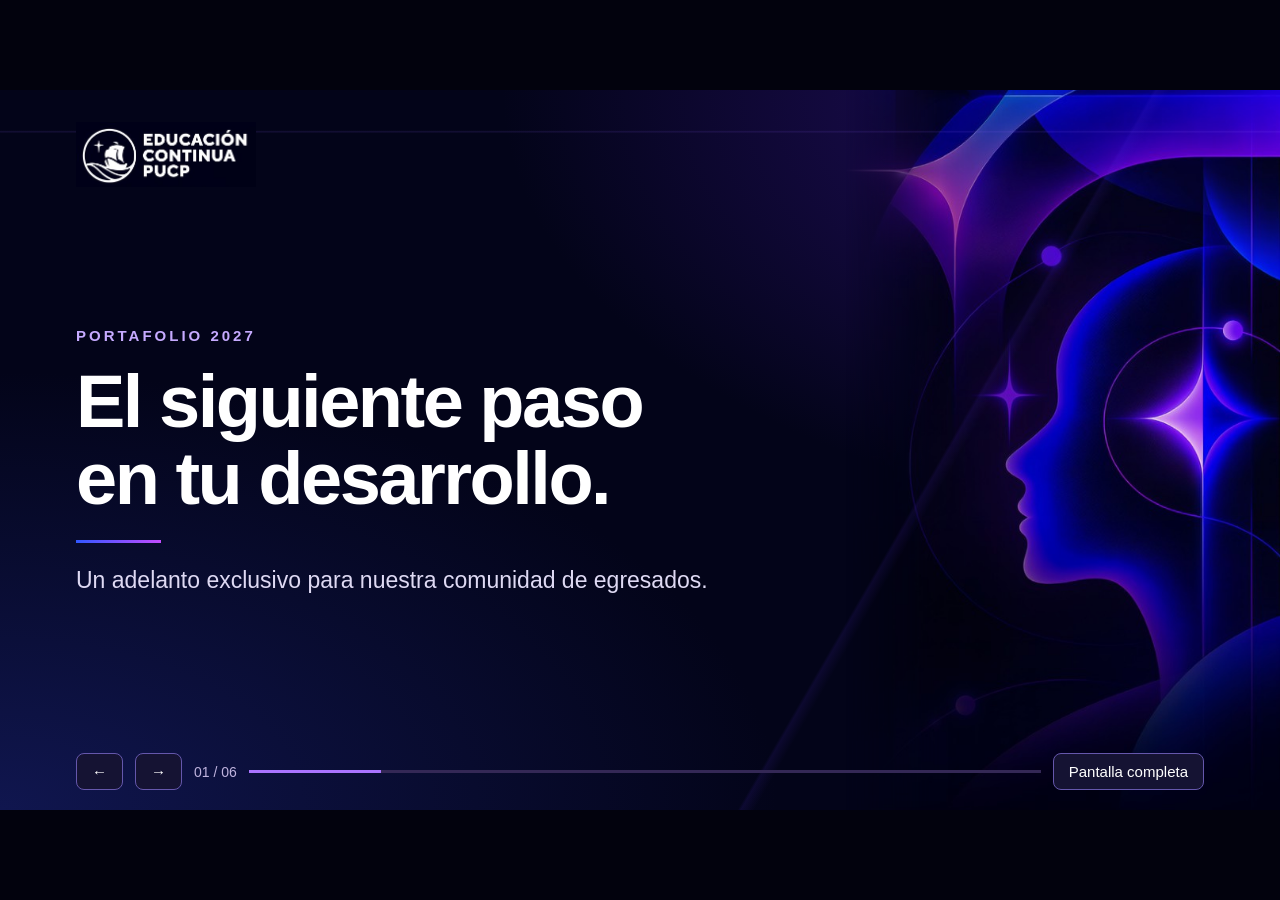
==== inteligencia-aumentada/index.html @ f50437e2 "Publicar presentación Portafolio 2027 para comunidad de Educación Continua" ====
<!doctype html><html lang="es"><meta charset="utf-8"><meta name="viewport" content="width=device-width,initial-scale=1"><title>Portafolio 2027 | Educación Continua PUCP</title><style>
*{box-sizing:border-box}body{margin:0;background:#02020d;color:white;font-family:'Century Gothic','Trebuchet MS',Arial,sans-serif;overflow:hidden}#stage{position:absolute;left:50%;top:50%;width:1280px;height:720px;transform-origin:center;overflow:hidden;background:#030419}section{position:absolute;inset:0;display:none;padding:105px 76px 74px;background:radial-gradient(ellipse at 100% 0%,#291070 0,transparent 43%),radial-gradient(ellipse at 0% 100%,#10164f 0,transparent 43%),#030419}section.active{display:flex;flex-direction:column;justify-content:center;animation:appear .5s ease both}section:after{content:'';position:absolute;inset:0;pointer-events:none;background:linear-gradient(120deg,transparent 68%,#6334ff19 68.2%,transparent 69%),linear-gradient(0deg,transparent 94%,#8d5dff22 94.2%,transparent 94.4%)}.logo{position:absolute;top:32px;left:76px;width:180px;z-index:5}.art{position:absolute;right:0;top:0;height:100%;width:34%;object-fit:cover;mask-image:linear-gradient(to right,transparent,#000 22%);opacity:.96}.front{position:relative;z-index:1;max-width:800px}.eyebrow{color:#c6aaff;letter-spacing:3px;font-weight:bold;font-size:15px;text-transform:uppercase}h1{font-size:74px;line-height:1.04;letter-spacing:-2.5px;margin:20px 0}h2{font-size:49px;line-height:1.08;letter-spacing:-1.4px;margin:14px 0 20px}p{font-size:23px;line-height:1.35;color:#ded9f3;margin:8px 0}.accent{color:#b9a1ff}.line{width:85px;height:3px;background:linear-gradient(90deg,#3157ff,#c34cff);margin:22px 0}.grid{display:grid;gap:15px}.three{grid-template-columns:repeat(3,1fr)}.six{grid-template-columns:repeat(3,1fr)}.four{grid-template-columns:repeat(4,1fr)}.tile{border:1px solid #7554da80;border-radius:17px;padding:20px;background:linear-gradient(135deg,#1e1751,#0b113580);min-height:132px}.tile b{display:block;font-size:23px;margin:8px 0}.tile p{font-size:18px;margin:0}.num{color:#bfa4ff;font-size:15px;letter-spacing:2px}.question{text-align:center;font-size:27px;margin-top:30px;color:white}.routes{width:100%;height:245px}.routepath{stroke-dasharray:9 7;animation:dash 12s linear infinite}.center{text-align:center}.year{font-size:188px;font-weight:900;line-height:1;letter-spacing:-12px;background:linear-gradient(110deg,#fff,#bda1ff,#5874ff);color:transparent;background-clip:text}.recognition{display:flex;justify-content:center;align-items:center;gap:28px;margin:24px 0 0}.award{border:1px solid #8d70e8;padding:13px 23px;border-radius:12px;font-size:21px;background:#22174f}.controls{position:absolute;bottom:20px;left:76px;right:76px;display:flex;align-items:center;gap:12px;z-index:10}.controls button{border:1px solid #6557ac;background:#151333;color:white;border-radius:8px;padding:9px 15px;font-size:15px;cursor:pointer}.progress{height:3px;background:#342856;flex:1}.progress i{display:block;height:100%;background:#aa74ff;transition:width .35s}.count{font-variant-numeric:tabular-nums;color:#c0b4df;font-size:14px}.active .reveal{animation:up .6s both;animation-delay:calc(var(--i,0)*100ms)}@keyframes up{from{opacity:0;transform:translateY(18px)}to{opacity:1;transform:translateY(0)}}@keyframes appear{from{opacity:0}to{opacity:1}}@keyframes dash{to{stroke-dashoffset:-160}}@media(prefers-reduced-motion:reduce){*{animation:none!important;transition:none!important}}@media print{body{overflow:visible;background:white}#stage{position:static;transform:none!important;width:1280px;height:auto;overflow:visible}section,section.active{display:flex;position:relative;width:1280px;height:720px;page-break-after:always;print-color-adjust:exact}.controls,.logo{display:none}}
 .journey h2{font-size:46px;margin-bottom:8px}.journey-sub{font-size:20px;color:#d3c8f4}.trail{height:132px;margin:8px 0 0}.journey .tile{min-height:133px;padding:16px}.journey .recognition{gap:16px;margin-top:24px}.journey .recognition p{font-size:19px}.journey .award{font-size:18px;padding:12px 17px}.replay{border:1px solid #7561b5;background:#151333;color:white;border-radius:9px;padding:10px 13px;cursor:pointer;font-size:15px}.walker{transform:translateX(140px)}.active .walker{animation:walkroute 10.5s ease-in-out forwards}.active .leg,.active .arm{transform-box:fill-box;transform-origin:top center;animation:stride .65s ease-in-out 16 alternate}.active .b{animation-direction:alternate-reverse}.active .arm.a{animation-direction:alternate-reverse}.active .arm.b{animation-direction:alternate}.litpath{stroke-dasharray:100;stroke-dashoffset:100}.active .litpath{animation:lighttrail 10.5s linear forwards}.stationlight{opacity:.2}.active .stationlight{animation:stationon .55s var(--delay) forwards}.milestone{opacity:.55}.active .milestone{animation:milestoneon .65s var(--delay) forwards}.journey-awards{opacity:0}.active .journey-awards{animation:up .7s 10.5s both}@keyframes walkroute{0%,12%{transform:translateX(140px)}28%,40%{transform:translateX(423px)}56%,68%{transform:translateX(705px)}85%,100%{transform:translateX(988px)}}@keyframes stride{from{transform:rotate(-22deg)}to{transform:rotate(22deg)}}@keyframes lighttrail{0%,12%{stroke-dashoffset:100}28%,40%{stroke-dashoffset:66.63}56%,68%{stroke-dashoffset:33.37}85%,100%{stroke-dashoffset:0}}@keyframes stationon{to{opacity:1;filter:drop-shadow(0 0 7px #c9a7ff)}}@keyframes milestoneon{to{opacity:1;border-color:#a788ff;box-shadow:0 0 19px #764bff35}}@media(prefers-reduced-motion:reduce),print{.journey-awards,.milestone,.stationlight{opacity:1}.litpath{stroke-dashoffset:0}.walker{transform:translateX(988px)}}</style><body><main id="stage"><img class="logo" alt="Educación Continua PUCP" src="[data-uri]">
<section class="active"><img class="art" alt="" src="[data-uri]"><div class="front reveal"><div class="eyebrow">Portafolio 2027</div><h1>El siguiente paso<br>en tu desarrollo.</h1><div class="line"></div><p>Un adelanto exclusivo para nuestra comunidad de egresados.</p></div></section>
<section><div class="eyebrow">Inteligencia Aumentada</div><h2>Tres encuentros. Una misma reflexión.</h2><div class="grid three"><div class="tile reveal" style="--i:1"><span class="num">01</span><b>IA generativa</b><p>Potenciar nuestras capacidades.</p></div><div class="tile reveal" style="--i:2"><span class="num">02</span><b>Bienestar</b><p>Encontrar un equilibrio sostenible.</p></div><div class="tile reveal" style="--i:3"><span class="num">03</span><b>Power skills</b><p>Fortalecer nuestro diferencial humano.</p></div></div><div class="question reveal" style="--i:4">¿Cómo seguimos desarrollándonos en un mundo que cambia constantemente?</div></section>
<section><div class="eyebrow">Nuevo portafolio 2027</div><h2>Potenciamos lo humano. <span class="accent">Integramos lo digital.</span></h2><p style="margin-bottom:20px">Un ecosistema de aprendizaje que sitúa a la persona en el centro de su desarrollo personal y profesional.</p><div class="grid six"><div class="tile reveal" style="--i:1"><span class="num">01</span><b>Desarrollo integral</b><p>Articulación de competencias humanas y digitales.</p></div><div class="tile reveal" style="--i:2"><span class="num">02</span><b>Diversidad de formatos</b><p>Full days, cursos y programas.</p></div><div class="tile reveal" style="--i:3"><span class="num">03</span><b>Flexibilidad formativa</b><p>Rutas de aprendizaje personalizadas.</p></div><div class="tile reveal" style="--i:4"><span class="num">04</span><b>Cocreación académica</b><p>Participación de distintas unidades académicas PUCP.</p></div><div class="tile reveal" style="--i:5"><span class="num">05</span><b>Metodología diferencial</b><p>Aprendizaje práctico, reflexivo y evidenciable.</p></div><div class="tile reveal" style="--i:6"><span class="num">06</span><b>Reconocimiento</b><p>Certificación e insignias digitales.</p></div></div></section>
<section><div class="eyebrow">Tu aprendizaje, tu camino</div><h2>No todos necesitamos aprender lo mismo,<br>ni de la misma manera.</h2><svg class="routes reveal" viewBox="0 0 1100 245" aria-label="Ejemplo conceptual de itinerarios flexibles"><rect x="70" y="15" width="160" height="194" rx="18" fill="#16143e" stroke="#51458d"/><rect x="93" y="28" width="114" height="39" rx="8" fill="#714bd2" opacity="1"/><rect x="93" y="85" width="114" height="39" rx="8" fill="#714bd2" opacity="0.3"/><rect x="93" y="142" width="114" height="39" rx="8" fill="#714bd2" opacity="0.3"/><rect x="310" y="15" width="160" height="194" rx="18" fill="#16143e" stroke="#51458d"/><rect x="333" y="28" width="114" height="39" rx="8" fill="#4c65e5" opacity="0.3"/><rect x="333" y="85" width="114" height="39" rx="8" fill="#4c65e5" opacity="0.3"/><rect x="333" y="142" width="114" height="39" rx="8" fill="#4c65e5" opacity="1"/><rect x="570" y="15" width="160" height="194" rx="18" fill="#16143e" stroke="#51458d"/><rect x="593" y="28" width="114" height="39" rx="8" fill="#3e9ace" opacity="1"/><rect x="593" y="85" width="114" height="39" rx="8" fill="#3e9ace" opacity="0.3"/><rect x="593" y="142" width="114" height="39" rx="8" fill="#3e9ace" opacity="0.3"/><rect x="850" y="15" width="160" height="194" rx="18" fill="#16143e" stroke="#51458d"/><rect x="873" y="28" width="114" height="39" rx="8" fill="#9b49c7" opacity="0.3"/><rect x="873" y="85" width="114" height="39" rx="8" fill="#9b49c7" opacity="0.3"/><rect x="873" y="142" width="114" height="39" rx="8" fill="#9b49c7" opacity="1"/><path class="routepath" d="M150 65 C260 65 280 150 390 150 S540 65 650 65 S820 150 930 150" stroke="#eee2ff" stroke-width="4" fill="none"/><circle cx="150" cy="65" r="7" fill="white"/><circle cx="390" cy="150" r="7" fill="white"/><circle cx="650" cy="65" r="7" fill="white"/><circle cx="930" cy="150" r="7" fill="white"/></svg><div class="grid three"><div class="tile reveal" style="--i:1"><span class="num">01</span><b>Elige</b><p>Según tus necesidades.</p></div><div class="tile reveal" style="--i:2"><span class="num">02</span><b>Combina</b><p>Diferentes experiencias.</p></div><div class="tile reveal" style="--i:3"><span class="num">03</span><b>Construye</b><p>Tu propio camino.</p></div></div></section>
<section class="journey"><div class="eyebrow">Una experiencia de aprendizaje diferente</div><h2>Hacemos visible el desarrollo de tus competencias.</h2><div class="journey-sub">Cuatro momentos dentro de una misma sesión de aprendizaje.</div><div class="trail"><svg viewBox="0 0 1128 132" width="1128" height="132" aria-label="Persona caminando por cuatro estaciones de aprendizaje"><defs><linearGradient id="walkgrad"><stop stop-color="#5278ff"/><stop offset="1" stop-color="#d091ff"/></linearGradient></defs><path d="M140 105 H988" stroke="#514477" stroke-width="4" stroke-linecap="round"/><path class="litpath" d="M140 105 H988" stroke="url(#walkgrad)" stroke-width="5" stroke-linecap="round" pathLength="100" fill="none"/><g class="station" style="--delay:0s"><circle cx="140" cy="105" r="13" fill="#141338" stroke="#ba9bff" stroke-width="2"/><circle class="stationlight" cx="140" cy="105" r="7" fill="#e8d7ff"/></g><g class="station" style="--delay:3s"><circle cx="423" cy="105" r="13" fill="#141338" stroke="#ba9bff" stroke-width="2"/><circle class="stationlight" cx="423" cy="105" r="7" fill="#e8d7ff"/></g><g class="station" style="--delay:6s"><circle cx="705" cy="105" r="13" fill="#141338" stroke="#ba9bff" stroke-width="2"/><circle class="stationlight" cx="705" cy="105" r="7" fill="#e8d7ff"/></g><g class="station" style="--delay:9s"><circle cx="988" cy="105" r="13" fill="#141338" stroke="#ba9bff" stroke-width="2"/><circle class="stationlight" cx="988" cy="105" r="7" fill="#e8d7ff"/></g><g class="walker"><ellipse cx="0" cy="103" rx="27" ry="5" fill="#a98bff" opacity=".25"/><g class="bodywalk" stroke-linecap="round" stroke-linejoin="round"><circle cx="0" cy="25" r="11" fill="#f4eaff"/><path d="M-10 43 Q0 36 10 43 L12 66 L-10 66Z" fill="#a78bfa"/><g class="leg a" stroke="#e6dbff" stroke-width="7" fill="none"><path d="M-5 65 L-7 82 L-13 99 L-4 99"/></g><g class="leg b" stroke="#c1aaff" stroke-width="7" fill="none"><path d="M5 65 L8 82 L15 99 L23 99"/></g><g class="arm a" stroke="#d8c5ff" stroke-width="6" fill="none"><path d="M-9 45 L-17 57 L-9 66"/></g><g class="arm b" stroke="#eee5ff" stroke-width="6" fill="none"><path d="M9 45 L17 57 L24 52"/></g></g></g></svg></div><div class="grid four journey-cards"><div class="tile milestone" style="--delay:0s"><span class="num">01</span><b>Comprende</b><p>La competencia y las capacidades que la componen.</p></div><div class="tile milestone" style="--delay:3s"><span class="num">02</span><b>Incorpora</b><p>Herramientas técnicas para su desarrollo.</p></div><div class="tile milestone" style="--delay:6s"><span class="num">03</span><b>Aplica</b><p>En situaciones reales o simuladas.</p></div><div class="tile milestone" style="--delay:9s"><span class="num">04</span><b>Reconoce</b><p>Tu propio avance mediante el autoanálisis.</p></div></div><div class="recognition journey-awards"><p>Tu aprendizaje se evidencia y se reconoce.</p><div class="award">▤ &nbsp; Certificado</div><div class="award">◇ &nbsp; Insignia digital</div><button class="replay" onclick="replayJourney()" title="Repetir recorrido">↻ Repetir</button></div></section>
<section class="center"><div class="eyebrow">Próximamente</div><div class="year reveal">2027</div><h2>Esto es solo el comienzo.</h2><p style="text-align:center;color:#c4b1ff;font-size:30px;font-weight:600;margin:18px 0 0">¡Quédate atento!</p></section>
<div class="controls"><button id="prev" aria-label="Anterior">←</button><button id="next" aria-label="Siguiente">→</button><span class="count" id="count"></span><div class="progress"><i id="bar"></i></div><button id="full">Pantalla completa</button></div></main><script>const slides=[...document.querySelectorAll('section')];let n=0;function fit(){let s=Math.min(innerWidth/1280,innerHeight/720);document.getElementById('stage').style.transform=`translate(-50%,-50%) scale(${s})`}function show(i){n=Math.max(0,Math.min(slides.length-1,i));slides.forEach((s,j)=>s.classList.toggle('active',j===n));document.getElementById('count').textContent=`0${n+1} / 06`;document.getElementById('bar').style.width=(n+1)/slides.length*100+'%';document.getElementById('prev').disabled=n===0;document.getElementById('next').disabled=n===5}function replayJourney(){const j=slides[4];j.classList.remove("active");void j.offsetWidth;j.classList.add("active")}function full(){if(document.fullscreenElement)document.exitFullscreen();else document.documentElement.requestFullscreen?.()}document.getElementById('prev').onclick=()=>show(n-1);document.getElementById('next').onclick=()=>show(n+1);document.getElementById('full').onclick=full;addEventListener('keydown',e=>{if(e.target.tagName==='BUTTON' && e.key===' ')return;if(['ArrowRight','PageDown',' '].includes(e.key)){e.preventDefault();show(n+1)}else if(['ArrowLeft','PageUp'].includes(e.key)){e.preventDefault();show(n-1)}else if(e.key.toLowerCase()==='f')full();else if(e.key==='Home')show(0);else if(e.key==='End')show(5)});addEventListener('resize',fit);let x=0;addEventListener('touchstart',e=>x=e.changedTouches[0].clientX,{passive:true});addEventListener('touchend',e=>{let d=e.changedTouches[0].clientX-x;if(Math.abs(d)>50)show(n+(d<0?1:-1))},{passive:true});fit();show(0)</script></body></html>
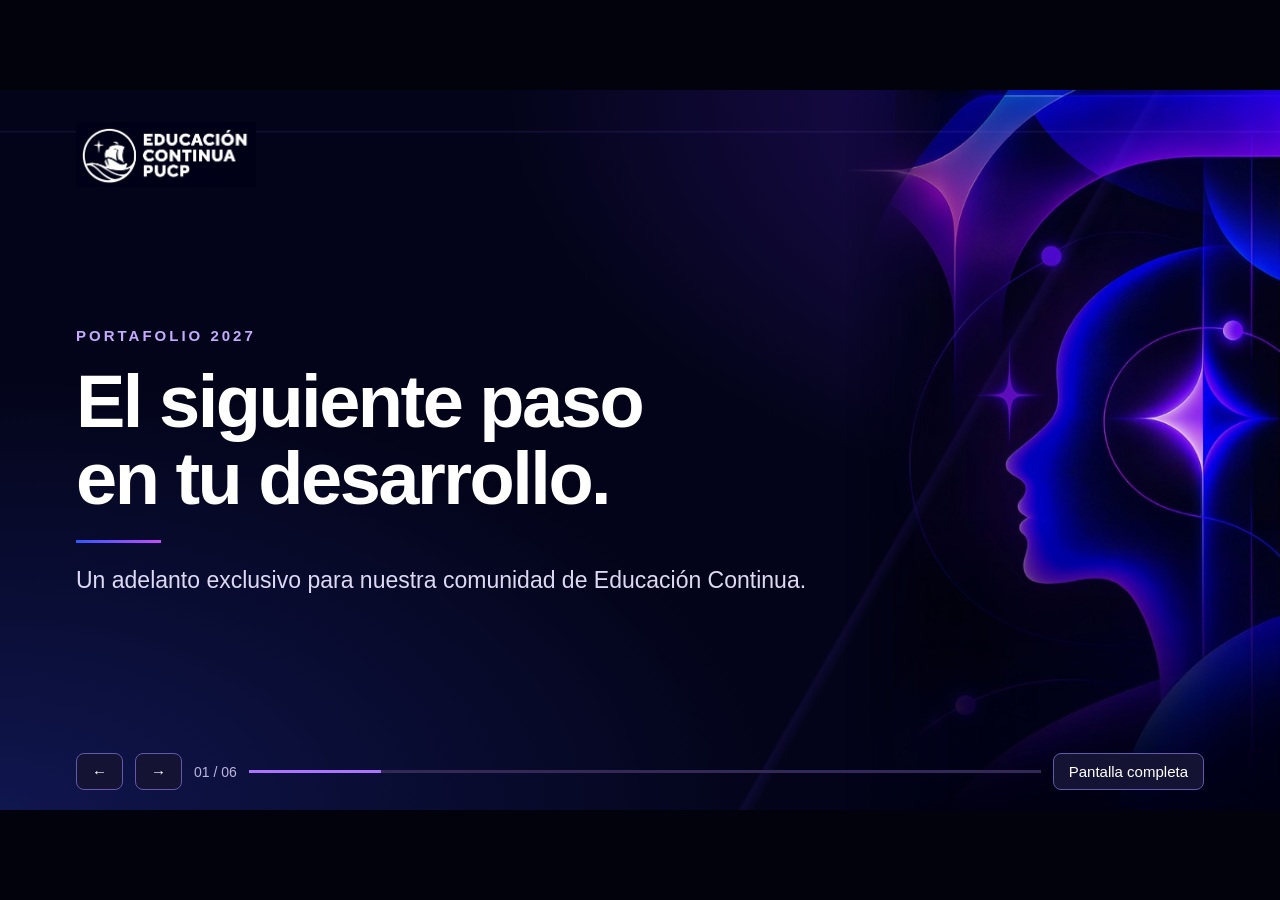
==== commit 20cf6f6f: "Actualizar texto de comunidad en slide 1" ====
--- a/inteligencia-aumentada/index.html
+++ b/inteligencia-aumentada/index.html
@@ -1,7 +1,7 @@
 <!doctype html><html lang="es"><meta charset="utf-8"><meta name="viewport" content="width=device-width,initial-scale=1"><title>Portafolio 2027 | Educación Continua PUCP</title><style>
 *{box-sizing:border-box}body{margin:0;background:#02020d;color:white;font-family:'Century Gothic','Trebuchet MS',Arial,sans-serif;overflow:hidden}#stage{position:absolute;left:50%;top:50%;width:1280px;height:720px;transform-origin:center;overflow:hidden;background:#030419}section{position:absolute;inset:0;display:none;padding:105px 76px 74px;background:radial-gradient(ellipse at 100% 0%,#291070 0,transparent 43%),radial-gradient(ellipse at 0% 100%,#10164f 0,transparent 43%),#030419}section.active{display:flex;flex-direction:column;justify-content:center;animation:appear .5s ease both}section:after{content:'';position:absolute;inset:0;pointer-events:none;background:linear-gradient(120deg,transparent 68%,#6334ff19 68.2%,transparent 69%),linear-gradient(0deg,transparent 94%,#8d5dff22 94.2%,transparent 94.4%)}.logo{position:absolute;top:32px;left:76px;width:180px;z-index:5}.art{position:absolute;right:0;top:0;height:100%;width:34%;object-fit:cover;mask-image:linear-gradient(to right,transparent,#000 22%);opacity:.96}.front{position:relative;z-index:1;max-width:800px}.eyebrow{color:#c6aaff;letter-spacing:3px;font-weight:bold;font-size:15px;text-transform:uppercase}h1{font-size:74px;line-height:1.04;letter-spacing:-2.5px;margin:20px 0}h2{font-size:49px;line-height:1.08;letter-spacing:-1.4px;margin:14px 0 20px}p{font-size:23px;line-height:1.35;color:#ded9f3;margin:8px 0}.accent{color:#b9a1ff}.line{width:85px;height:3px;background:linear-gradient(90deg,#3157ff,#c34cff);margin:22px 0}.grid{display:grid;gap:15px}.three{grid-template-columns:repeat(3,1fr)}.six{grid-template-columns:repeat(3,1fr)}.four{grid-template-columns:repeat(4,1fr)}.tile{border:1px solid #7554da80;border-radius:17px;padding:20px;background:linear-gradient(135deg,#1e1751,#0b113580);min-height:132px}.tile b{display:block;font-size:23px;margin:8px 0}.tile p{font-size:18px;margin:0}.num{color:#bfa4ff;font-size:15px;letter-spacing:2px}.question{text-align:center;font-size:27px;margin-top:30px;color:white}.routes{width:100%;height:245px}.routepath{stroke-dasharray:9 7;animation:dash 12s linear infinite}.center{text-align:center}.year{font-size:188px;font-weight:900;line-height:1;letter-spacing:-12px;background:linear-gradient(110deg,#fff,#bda1ff,#5874ff);color:transparent;background-clip:text}.recognition{display:flex;justify-content:center;align-items:center;gap:28px;margin:24px 0 0}.award{border:1px solid #8d70e8;padding:13px 23px;border-radius:12px;font-size:21px;background:#22174f}.controls{position:absolute;bottom:20px;left:76px;right:76px;display:flex;align-items:center;gap:12px;z-index:10}.controls button{border:1px solid #6557ac;background:#151333;color:white;border-radius:8px;padding:9px 15px;font-size:15px;cursor:pointer}.progress{height:3px;background:#342856;flex:1}.progress i{display:block;height:100%;background:#aa74ff;transition:width .35s}.count{font-variant-numeric:tabular-nums;color:#c0b4df;font-size:14px}.active .reveal{animation:up .6s both;animation-delay:calc(var(--i,0)*100ms)}@keyframes up{from{opacity:0;transform:translateY(18px)}to{opacity:1;transform:translateY(0)}}@keyframes appear{from{opacity:0}to{opacity:1}}@keyframes dash{to{stroke-dashoffset:-160}}@media(prefers-reduced-motion:reduce){*{animation:none!important;transition:none!important}}@media print{body{overflow:visible;background:white}#stage{position:static;transform:none!important;width:1280px;height:auto;overflow:visible}section,section.active{display:flex;position:relative;width:1280px;height:720px;page-break-after:always;print-color-adjust:exact}.controls,.logo{display:none}}
  .journey h2{font-size:46px;margin-bottom:8px}.journey-sub{font-size:20px;color:#d3c8f4}.trail{height:132px;margin:8px 0 0}.journey .tile{min-height:133px;padding:16px}.journey .recognition{gap:16px;margin-top:24px}.journey .recognition p{font-size:19px}.journey .award{font-size:18px;padding:12px 17px}.replay{border:1px solid #7561b5;background:#151333;color:white;border-radius:9px;padding:10px 13px;cursor:pointer;font-size:15px}.walker{transform:translateX(140px)}.active .walker{animation:walkroute 10.5s ease-in-out forwards}.active .leg,.active .arm{transform-box:fill-box;transform-origin:top center;animation:stride .65s ease-in-out 16 alternate}.active .b{animation-direction:alternate-reverse}.active .arm.a{animation-direction:alternate-reverse}.active .arm.b{animation-direction:alternate}.litpath{stroke-dasharray:100;stroke-dashoffset:100}.active .litpath{animation:lighttrail 10.5s linear forwards}.stationlight{opacity:.2}.active .stationlight{animation:stationon .55s var(--delay) forwards}.milestone{opacity:.55}.active .milestone{animation:milestoneon .65s var(--delay) forwards}.journey-awards{opacity:0}.active .journey-awards{animation:up .7s 10.5s both}@keyframes walkroute{0%,12%{transform:translateX(140px)}28%,40%{transform:translateX(423px)}56%,68%{transform:translateX(705px)}85%,100%{transform:translateX(988px)}}@keyframes stride{from{transform:rotate(-22deg)}to{transform:rotate(22deg)}}@keyframes lighttrail{0%,12%{stroke-dashoffset:100}28%,40%{stroke-dashoffset:66.63}56%,68%{stroke-dashoffset:33.37}85%,100%{stroke-dashoffset:0}}@keyframes stationon{to{opacity:1;filter:drop-shadow(0 0 7px #c9a7ff)}}@keyframes milestoneon{to{opacity:1;border-color:#a788ff;box-shadow:0 0 19px #764bff35}}@media(prefers-reduced-motion:reduce),print{.journey-awards,.milestone,.stationlight{opacity:1}.litpath{stroke-dashoffset:0}.walker{transform:translateX(988px)}}</style><body><main id="stage"><img class="logo" alt="Educación Continua PUCP" src="[data-uri]">
-<section class="active"><img class="art" alt="" src="[data-uri]"><div class="front reveal"><div class="eyebrow">Portafolio 2027</div><h1>El siguiente paso<br>en tu desarrollo.</h1><div class="line"></div><p>Un adelanto exclusivo para nuestra comunidad de egresados.</p></div></section>
+<section class="active"><img class="art" alt="" src="[data-uri]"><div class="front reveal"><div class="eyebrow">Portafolio 2027</div><h1>El siguiente paso<br>en tu desarrollo.</h1><div class="line"></div><p>Un adelanto exclusivo para nuestra comunidad de Educación Continua.</p></div></section>
 <section><div class="eyebrow">Inteligencia Aumentada</div><h2>Tres encuentros. Una misma reflexión.</h2><div class="grid three"><div class="tile reveal" style="--i:1"><span class="num">01</span><b>IA generativa</b><p>Potenciar nuestras capacidades.</p></div><div class="tile reveal" style="--i:2"><span class="num">02</span><b>Bienestar</b><p>Encontrar un equilibrio sostenible.</p></div><div class="tile reveal" style="--i:3"><span class="num">03</span><b>Power skills</b><p>Fortalecer nuestro diferencial humano.</p></div></div><div class="question reveal" style="--i:4">¿Cómo seguimos desarrollándonos en un mundo que cambia constantemente?</div></section>
 <section><div class="eyebrow">Nuevo portafolio 2027</div><h2>Potenciamos lo humano. <span class="accent">Integramos lo digital.</span></h2><p style="margin-bottom:20px">Un ecosistema de aprendizaje que sitúa a la persona en el centro de su desarrollo personal y profesional.</p><div class="grid six"><div class="tile reveal" style="--i:1"><span class="num">01</span><b>Desarrollo integral</b><p>Articulación de competencias humanas y digitales.</p></div><div class="tile reveal" style="--i:2"><span class="num">02</span><b>Diversidad de formatos</b><p>Full days, cursos y programas.</p></div><div class="tile reveal" style="--i:3"><span class="num">03</span><b>Flexibilidad formativa</b><p>Rutas de aprendizaje personalizadas.</p></div><div class="tile reveal" style="--i:4"><span class="num">04</span><b>Cocreación académica</b><p>Participación de distintas unidades académicas PUCP.</p></div><div class="tile reveal" style="--i:5"><span class="num">05</span><b>Metodología diferencial</b><p>Aprendizaje práctico, reflexivo y evidenciable.</p></div><div class="tile reveal" style="--i:6"><span class="num">06</span><b>Reconocimiento</b><p>Certificación e insignias digitales.</p></div></div></section>
 <section><div class="eyebrow">Tu aprendizaje, tu camino</div><h2>No todos necesitamos aprender lo mismo,<br>ni de la misma manera.</h2><svg class="routes reveal" viewBox="0 0 1100 245" aria-label="Ejemplo conceptual de itinerarios flexibles"><rect x="70" y="15" width="160" height="194" rx="18" fill="#16143e" stroke="#51458d"/><rect x="93" y="28" width="114" height="39" rx="8" fill="#714bd2" opacity="1"/><rect x="93" y="85" width="114" height="39" rx="8" fill="#714bd2" opacity="0.3"/><rect x="93" y="142" width="114" height="39" rx="8" fill="#714bd2" opacity="0.3"/><rect x="310" y="15" width="160" height="194" rx="18" fill="#16143e" stroke="#51458d"/><rect x="333" y="28" width="114" height="39" rx="8" fill="#4c65e5" opacity="0.3"/><rect x="333" y="85" width="114" height="39" rx="8" fill="#4c65e5" opacity="0.3"/><rect x="333" y="142" width="114" height="39" rx="8" fill="#4c65e5" opacity="1"/><rect x="570" y="15" width="160" height="194" rx="18" fill="#16143e" stroke="#51458d"/><rect x="593" y="28" width="114" height="39" rx="8" fill="#3e9ace" opacity="1"/><rect x="593" y="85" width="114" height="39" rx="8" fill="#3e9ace" opacity="0.3"/><rect x="593" y="142" width="114" height="39" rx="8" fill="#3e9ace" opacity="0.3"/><rect x="850" y="15" width="160" height="194" rx="18" fill="#16143e" stroke="#51458d"/><rect x="873" y="28" width="114" height="39" rx="8" fill="#9b49c7" opacity="0.3"/><rect x="873" y="85" width="114" height="39" rx="8" fill="#9b49c7" opacity="0.3"/><rect x="873" y="142" width="114" height="39" rx="8" fill="#9b49c7" opacity="1"/><path class="routepath" d="M150 65 C260 65 280 150 390 150 S540 65 650 65 S820 150 930 150" stroke="#eee2ff" stroke-width="4" fill="none"/><circle cx="150" cy="65" r="7" fill="white"/><circle cx="390" cy="150" r="7" fill="white"/><circle cx="650" cy="65" r="7" fill="white"/><circle cx="930" cy="150" r="7" fill="white"/></svg><div class="grid three"><div class="tile reveal" style="--i:1"><span class="num">01</span><b>Elige</b><p>Según tus necesidades.</p></div><div class="tile reveal" style="--i:2"><span class="num">02</span><b>Combina</b><p>Diferentes experiencias.</p></div><div class="tile reveal" style="--i:3"><span class="num">03</span><b>Construye</b><p>Tu propio camino.</p></div></div></section>
